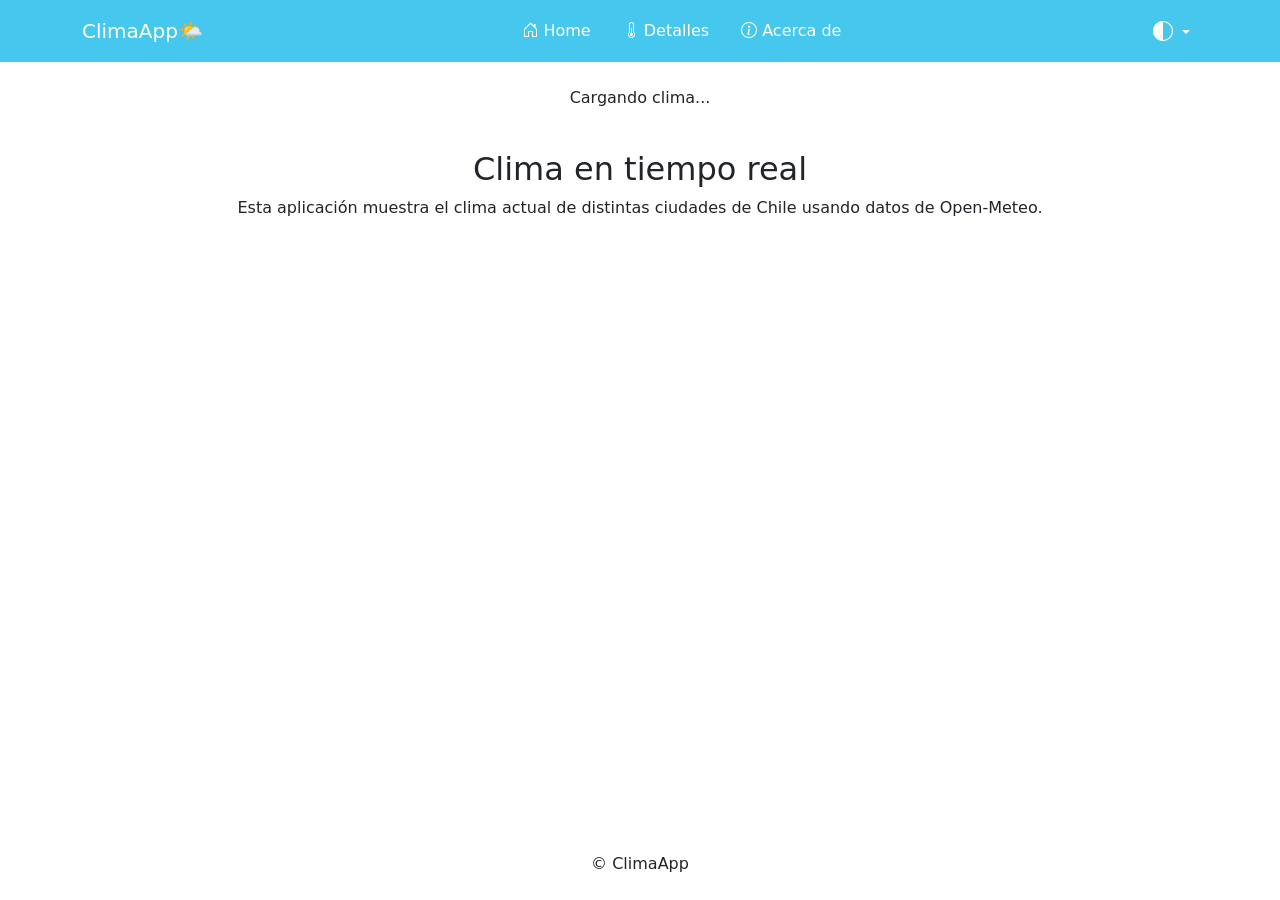
==== index.html @ e80804db "Primer commit" ====
<!DOCTYPE html>
<html lang="es">

<head>
  <meta charset="UTF-8">
  <meta name="viewport" content="width=device-width, initial-scale=1.0">
  <title>App de Clima</title>
  <script>
    (function () {
      const savedTheme = localStorage.getItem("theme") || "light";
      document.documentElement.setAttribute("data-bs-theme", savedTheme);
    })();
  </script>
  <link href="https://cdn.jsdelivr.net/npm/bootstrap@5.3.8/dist/css/bootstrap.min.css" rel="stylesheet"
    integrity="sha384-sRIl4kxILFvY47J16cr9ZwB07vP4J8+LH7qKQnuqkuIAvNWLzeN8tE5YBujZqJLB" crossorigin="anonymous">
  <link rel="stylesheet" href="https://cdn.jsdelivr.net/npm/bootstrap-icons@1.11.3/font/bootstrap-icons.min.css">
  <script src="https://cdn.jsdelivr.net/npm/bootstrap@5.3.8/dist/js/bootstrap.bundle.min.js"
    integrity="sha384-FKyoEForCGlyvwx9Hj09JcYn3nv7wiPVlz7YYwJrWVcXK/BmnVDxM+D2scQbITxI" crossorigin="anonymous" defer>
    </script>
  <script src="assets/main.js" defer></script>
  <link rel="stylesheet" href="assets/styles.css">
</head>

<body class="d-flex flex-column min-vh-100">
  <header>
    <nav class="navbar navbar-expand-lg mi-navbar">
      <div class="container">

        <!-- logo-->
        <a class="navbar-brand" href="index.html">ClimaApp🌤️</a>

        <!-- Boton -->
        <button class="navbar-toggler" type="button" data-bs-toggle="collapse" data-bs-target="#navbarNav"
          aria-controls="navbarNav" aria-expanded="false" aria-label="Toggle navigation">

          <span class="navbar-toggler-icon"></span>
        </button>

        <!-- Contenido, cosas a mejorar: se puede insertar con js a cada pagina en vez de copiar y pegar el navbar en cada html -->
        <div class="collapse navbar-collapse" id="navbarNav">

          <!-- Links centrados -->
          <ul class="navbar-nav mx-auto gap-3">
            <li class="nav-item">
              <a class="nav-link" href="index.html">
                <i class="bi bi-house-door"></i> Home
              </a>
            </li>

            <li class="nav-item">
              <a class="nav-link" href="detalles.html">
                <i class="bi bi-thermometer-half"></i> Detalles
              </a>
            </li>

            <li class="nav-item">
              <a class="nav-link" href="acercade.html">
                <i class="bi bi-info-circle"></i> Acerca de
              </a>
            </li>
          </ul>

          <!-- Dropdown a la derecha -->
          <ul class="navbar-nav">
            <li class="nav-item dropdown">
              <a class="nav-link dropdown-toggle" data-bs-toggle="dropdown">
                <i class="bi bi-circle-half fs-5"></i>
              </a>

              <ul class="dropdown-menu dropdown-menu-end">
                <li>
                  <a class="dropdown-item" href="#" onclick="setTheme('dark')">Modo Oscuro</a>
                </li>
                <li>
                  <a class="dropdown-item" href="#" onclick="setTheme('light')">Modo Claro</a>
                </li>
              </ul>
            </li>
          </ul>

        </div>
      </div>
    </nav>
  </header>
  <main class="container py-4">
    <div class="row g-3" id="cityGrid">




    </div>
  </main>

  <section>
    <article class="text-center">
      <h2>Clima en tiempo real</h2>
      <p>Esta aplicación muestra el clima actual de distintas ciudades de Chile usando datos de Open-Meteo.</p>
    </article>
  </section>

  <footer class="text-center py-4 mt-auto">
    © ClimaApp
  </footer>

</body>

</html>
---- assets/styles.css ----
.mi-navbar {
    background-color: #46c7ee;
    color: rgb(255, 255, 255);
    transition: background-color 0.3s ease;
}

[data-bs-theme="dark"] .mi-navbar {
    background-color: #1f2937;
    box-shadow: 0 2px 10px rgba(0, 0, 0, 0.3);
}


.mi-navbar .nav-link,
.mi-navbar .navbar-brand {
    color: white !important;
}

.card {
    transition: transform 0.2s ease;
}

.card:hover {
    transform: translateY(-5px);
    /*filter: brightness(1.20);   se lo quite porque en modo light se ve feo */
}


.mi-navbar .nav-link {
    position: relative;
    font-weight: 500;
    transition: all 0.2s ease;
    padding: 8px 12px;
    border-radius: 8px;
}

.mi-navbar .nav-link:hover {
    background-color: rgba(255, 255, 255, 0.2);
    transform: translateY(-1px);
}
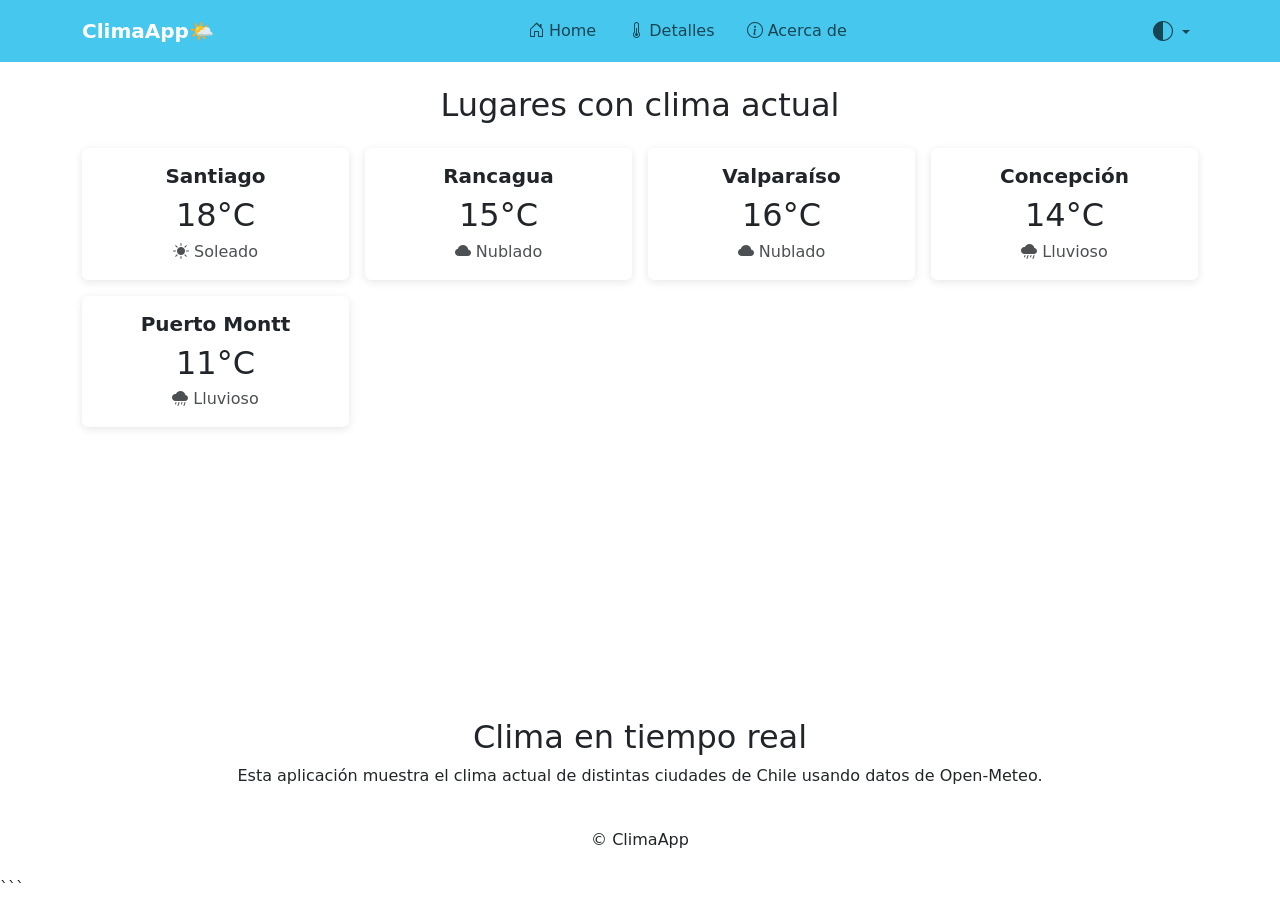
==== commit 2106568a: "feat: agregar logica de clima y componentes scss" ====
--- a/index.html
+++ b/index.html
@@ -5,47 +5,60 @@
   <meta charset="UTF-8">
   <meta name="viewport" content="width=device-width, initial-scale=1.0">
   <title>App de Clima</title>
+
   <script>
     (function () {
       const savedTheme = localStorage.getItem("theme") || "light";
       document.documentElement.setAttribute("data-bs-theme", savedTheme);
     })();
   </script>
-  <link href="https://cdn.jsdelivr.net/npm/bootstrap@5.3.8/dist/css/bootstrap.min.css" rel="stylesheet"
-    integrity="sha384-sRIl4kxILFvY47J16cr9ZwB07vP4J8+LH7qKQnuqkuIAvNWLzeN8tE5YBujZqJLB" crossorigin="anonymous">
-  <link rel="stylesheet" href="https://cdn.jsdelivr.net/npm/bootstrap-icons@1.11.3/font/bootstrap-icons.min.css">
-  <script src="https://cdn.jsdelivr.net/npm/bootstrap@5.3.8/dist/js/bootstrap.bundle.min.js"
-    integrity="sha384-FKyoEForCGlyvwx9Hj09JcYn3nv7wiPVlz7YYwJrWVcXK/BmnVDxM+D2scQbITxI" crossorigin="anonymous" defer>
-    </script>
+
+  <link href="https://cdn.jsdelivr.net/npm/bootstrap@5.3.8/dist/css/bootstrap.min.css" rel="stylesheet">
+
+  <link rel="stylesheet"
+    href="https://cdn.jsdelivr.net/npm/bootstrap-icons@1.11.3/font/bootstrap-icons.min.css">
+
+  <script src="https://cdn.jsdelivr.net/npm/bootstrap@5.3.8/dist/js/bootstrap.bundle.min.js" defer></script>
+
+  <script src="assets/data.js" defer></script>
   <script src="assets/main.js" defer></script>
-  <link rel="stylesheet" href="assets/styles.css">
+
+  <link rel="stylesheet" href="scss/main.css">
+
 </head>
 
 <body class="d-flex flex-column min-vh-100">
+
   <header>
-    <nav class="navbar navbar-expand-lg mi-navbar">
-      <div class="container">
 
-        <!-- logo-->
-        <a class="navbar-brand" href="index.html">ClimaApp🌤️</a>
+    <nav class="navbar navbar-expand-lg navbar-custom">
 
-        <!-- Boton -->
-        <button class="navbar-toggler" type="button" data-bs-toggle="collapse" data-bs-target="#navbarNav"
-          aria-controls="navbarNav" aria-expanded="false" aria-label="Toggle navigation">
+      <div class="container navbar__container">
+
+        <a class="navbar-brand navbar__brand" href="index.html">
+          ClimaApp🌤️
+        </a>
+
+
+        <button class="navbar-toggler" type="button" data-bs-toggle="collapse"
+          data-bs-target="#navbarNav">
 
           <span class="navbar-toggler-icon"></span>
+
         </button>
 
-        <!-- Contenido, cosas a mejorar: se puede insertar con js a cada pagina en vez de copiar y pegar el navbar en cada html -->
-        <div class="collapse navbar-collapse" id="navbarNav">
 
-          <!-- Links centrados -->
-          <ul class="navbar-nav mx-auto gap-3">
+        <div class="collapse navbar-collapse navbar__collapse" id="navbarNav">
+
+
+          <ul class="navbar-nav mx-auto gap-3 navbar__nav">
+
             <li class="nav-item">
               <a class="nav-link" href="index.html">
                 <i class="bi bi-house-door"></i> Home
               </a>
             </li>
+
 
             <li class="nav-item">
               <a class="nav-link" href="detalles.html">
@@ -53,55 +66,101 @@
               </a>
             </li>
 
+
             <li class="nav-item">
               <a class="nav-link" href="acercade.html">
                 <i class="bi bi-info-circle"></i> Acerca de
               </a>
             </li>
+
+
           </ul>
 
-          <!-- Dropdown a la derecha -->
+
           <ul class="navbar-nav">
+
             <li class="nav-item dropdown">
+
               <a class="nav-link dropdown-toggle" data-bs-toggle="dropdown">
                 <i class="bi bi-circle-half fs-5"></i>
               </a>
 
+
               <ul class="dropdown-menu dropdown-menu-end">
+
                 <li>
-                  <a class="dropdown-item" href="#" onclick="setTheme('dark')">Modo Oscuro</a>
+                  <a class="dropdown-item" href="#" onclick="setTheme('dark')">
+                    Modo Oscuro
+                  </a>
                 </li>
+
+
                 <li>
-                  <a class="dropdown-item" href="#" onclick="setTheme('light')">Modo Claro</a>
+                  <a class="dropdown-item" href="#" onclick="setTheme('light')">
+                    Modo Claro
+                  </a>
                 </li>
+
               </ul>
+
             </li>
+
           </ul>
 
+
         </div>
+
       </div>
+
     </nav>
+
   </header>
-  <main class="container py-4">
+
+
+
+  <main class="container py-4 flex-grow-1">
+
+<h2 class="home-title mb-4">
+    Lugares con clima actual
+</h2>
+
+
     <div class="row g-3" id="cityGrid">
+
+    </div>
+
+</main>
+
+
+
+  <section>
+
+    <article class="text-center">
+
+      <h2>
+        Clima en tiempo real
+      </h2>
+
+      <p>
+        Esta aplicación muestra el clima actual de distintas ciudades de Chile usando datos de Open-Meteo.
+      </p>
+
+    </article>
+
+  </section>
 
 
 
 
-    </div>
-  </main>
+  <footer class="text-center py-4 mt-auto">
 
-  <section>
-    <article class="text-center">
-      <h2>Clima en tiempo real</h2>
-      <p>Esta aplicación muestra el clima actual de distintas ciudades de Chile usando datos de Open-Meteo.</p>
-    </article>
-  </section>
+    © ClimaApp
 
-  <footer class="text-center py-4 mt-auto">
-    © ClimaApp
   </footer>
+
+
 
 </body>
 
-</html>+</html>
+```
--- a/scss/main.css
+++ b/scss/main.css
@@ -0,0 +1,171 @@
+.navbar__container {
+  display: flex;
+  align-items: center;
+}
+
+.city-grid__item {
+  width: 100%;
+}
+
+.navbar {
+  background-color: #46c7ee;
+  color: white;
+  transition: background-color 0.3s ease;
+}
+
+.navbar__brand {
+  color: white !important;
+  text-decoration: none;
+  font-weight: 600;
+}
+
+.navbar__link {
+  position: relative;
+  font-weight: 500;
+  transition: all 0.2s ease;
+  padding: 8px 16px;
+  border-radius: 8px;
+  color: inherit;
+}
+.navbar__link:hover {
+  background-color: rgba(255, 255, 255, 0.2);
+  transform: translateY(-1px);
+}
+
+[data-bs-theme=dark] .navbar {
+  background-color: #1f2937;
+  box-shadow: 0 2px 10px rgba(0, 0, 0, 0.3);
+}
+
+.city-card {
+  background-color: var(--bs-body-bg);
+  padding: 16px;
+  transition: transform 0.2s ease;
+  box-shadow: 0 2px 8px rgba(0, 0, 0, 0.1);
+}
+.city-card:hover {
+  transform: translateY(-5px);
+}
+.city-card__title {
+  font-weight: 600;
+  margin-bottom: 8px;
+}
+.city-card__icon {
+  display: block;
+  margin: 10px 0;
+}
+.city-card__temp {
+  font-size: 2rem;
+  margin: 5px 0;
+}
+.city-card__status {
+  opacity: 0.8;
+  margin: 0;
+}
+
+.weather-card {
+  background-color: var(--bs-body-bg);
+  border-radius: 12px;
+  padding: 20px;
+  box-shadow: 0 2px 8px rgba(0, 0, 0, 0.1);
+}
+.weather-card__title {
+  font-weight: 600;
+}
+.weather-card__temperature {
+  font-size: 3rem;
+  font-weight: bold;
+}
+
+.statistics-card {
+  background-color: var(--bs-body-bg);
+  border-radius: 12px;
+  padding: 20px;
+  box-shadow: 0 2px 8px rgba(0, 0, 0, 0.1);
+}
+.statistics-card__title {
+  font-weight: 600;
+  margin-bottom: 1rem;
+}
+.statistics-card__item {
+  padding: 10px;
+  border-radius: 8px;
+  background-color: rgba(0, 0, 0, 0.05);
+  text-align: center;
+}
+.statistics-card__item h5 {
+  font-size: 0.9rem;
+  margin-bottom: 5px;
+}
+.statistics-card__item p {
+  font-size: 1.4rem;
+  font-weight: bold;
+  margin: 0;
+}
+.statistics-card__summary {
+  margin-top: 1rem;
+  font-weight: 600;
+  text-align: center;
+}
+
+.forecast-card {
+  background-color: var(--bs-body-bg);
+  border-radius: 12px;
+  padding: 1rem;
+  text-align: center;
+  height: 100%;
+  box-shadow: 0 2px 8px rgba(0, 0, 0, 0.1);
+  transition: transform 0.2s ease;
+}
+.forecast-card:hover {
+  transform: translateY(-5px);
+}
+.forecast-card__day {
+  font-weight: 700;
+  margin-bottom: 10px;
+}
+.forecast-card__icon {
+  font-size: 2.5rem;
+  margin: 10px 0;
+}
+.forecast-card__status {
+  opacity: 0.8;
+  margin-bottom: 10px;
+}
+.forecast-card__temperature {
+  font-size: 1.1rem;
+}
+.forecast-card__temperature .min {
+  opacity: 0.7;
+}
+.forecast-card__temperature .max {
+  font-weight: bold;
+}
+
+.text-center {
+  text-align: center;
+}
+
+.shadow-sm {
+  box-shadow: 0 2px 8px rgba(0, 0, 0, 0.1);
+}
+
+.rounded {
+  border-radius: 12px;
+}
+
+.cursor-pointer {
+  cursor: pointer;
+}
+
+.u-list-center {
+  list-style: none;
+  padding: 0;
+  margin: 0;
+  text-align: center;
+}
+
+.home-title {
+  text-align: center;
+  margin-bottom: 2rem;
+}/*# sourceMappingURL=main.css.map */
